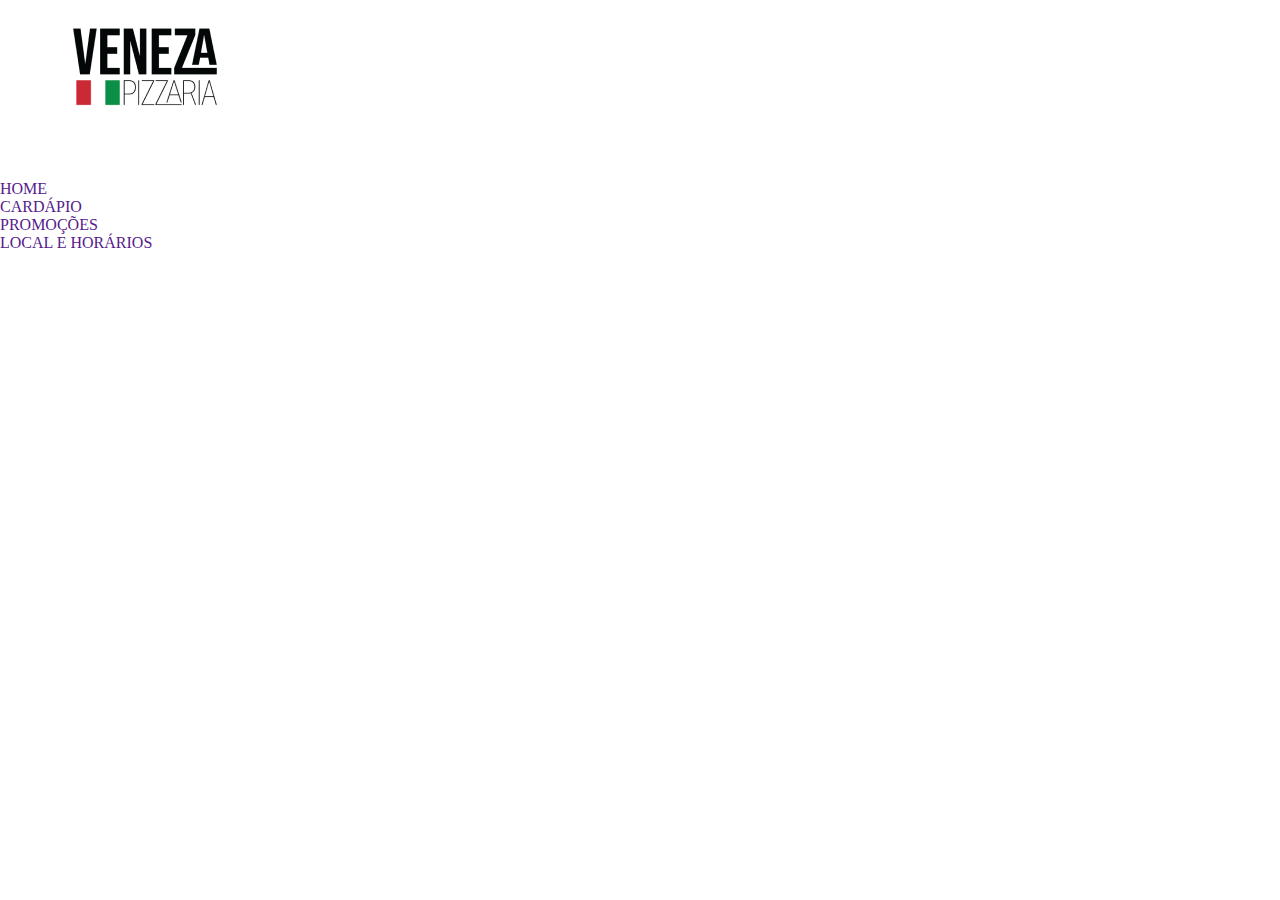
==== index.html @ e1e09b63 "Primeiro commit projeto pizzaria" ====
<!DOCTYPE html>
<html lang="pt-BR">
<head>
    <meta charset="UTF-8">
    <meta name="viewport" content="width=device-width, initial-scale=1.0">
    <link rel="stylesheet" href="./src/css/styles.css">
    <link rel="stylesheet" href="./src/css/globalStyles.css">
    <link rel="shortcut icon" href="./src/img/logo.png" type="image/x-icon">
    <title>Document</title>
</head>
<body>
    <header class="header">
        <div>
            <img src="./src/img/logo.png" alt="" class="logo">
        </div>
        <nav class="menu">
            <li><a href="">HOME</a></li>
            <li><a href="">CARDÁPIO</a></li>
            <li><a href="">PROMOÇÕES</a></li>
            <li><a href="">LOCAL E HORÁRIOS</a></li>
        </nav>

    </header>
    <main class="containar-main">
        <section class="container-home">

        </section>
        <section class="container-about">

        </section>
        <section class="container-promo">

        </section>
    </main>
    <footer class="container-footer">

    </footer>
    
</body>
</html>
---- src/css/styles.css ----
:root{
    --color-white: #ffffff;
    --color-dark: #2e2e2e;
}

/*
 
 font-family: 'Bebas Neue', sans-serif; 
 
 font-family: 'Montserrat', sans-serif; 


 FIGMA DO PROJETO:

 https://www.figma.com/file/WVMtINZcuRYAYWdAZIYNGV/Veneza-Pizzaria-(Community)?type=design&node-id=0-1&mode=design&t=MMG4ZK4it4PyKs6D-0


*/


/* CONFIGURAÇÕES DO HEADER */




/* CONFIGURAÇÕES DO HOME */





/* CONFIGURAÇÕES DO ABOUT */






/* CONFIGURAÇÕES DO PROMO */








/* CONFIGURAÇÕES DO FOOTER */
---- src/css/globalStyles.css ----
@import url('https://fonts.googleapis.com/css2?family=Bebas+Neue&family=Montserrat&display=swap');


* {
    margin: 0;
    padding: 0;
    box-sizing: border-box;
}

a {
    text-decoration: none;
}

li {
    list-style: none;
}
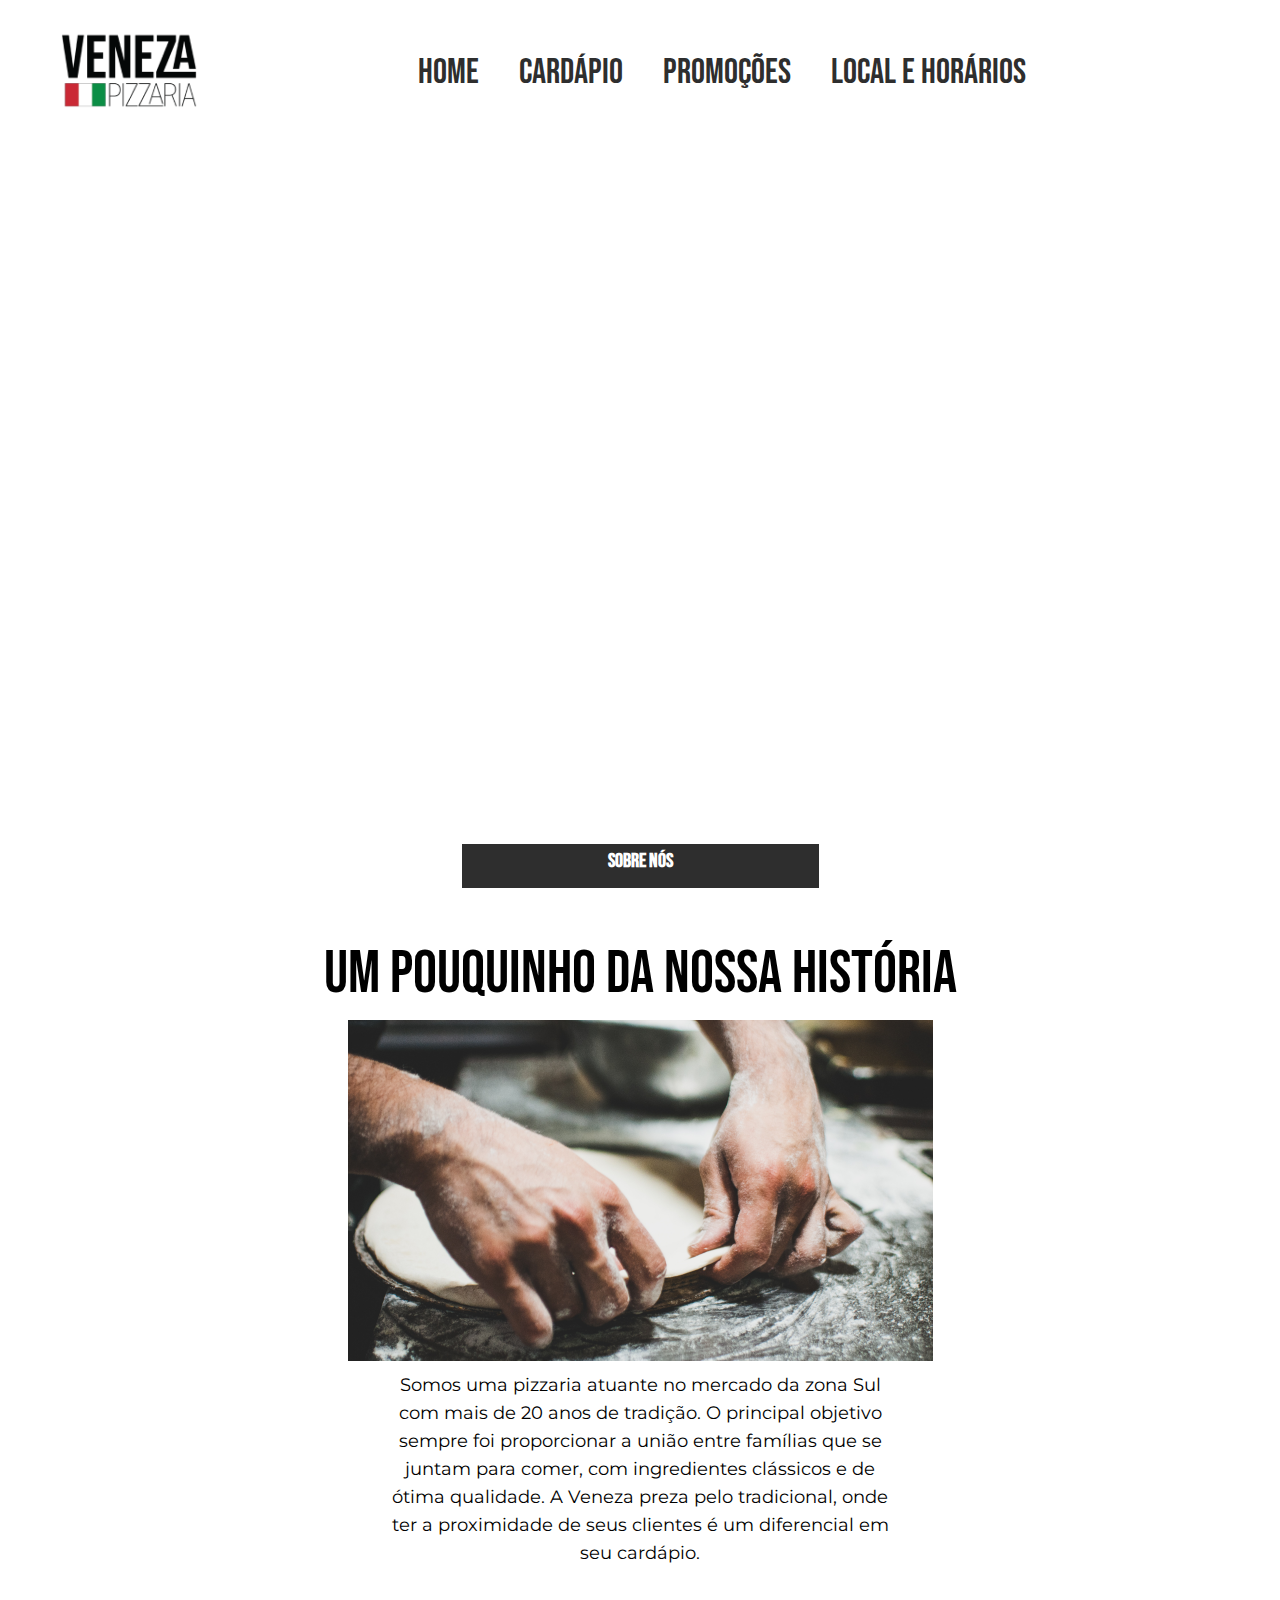
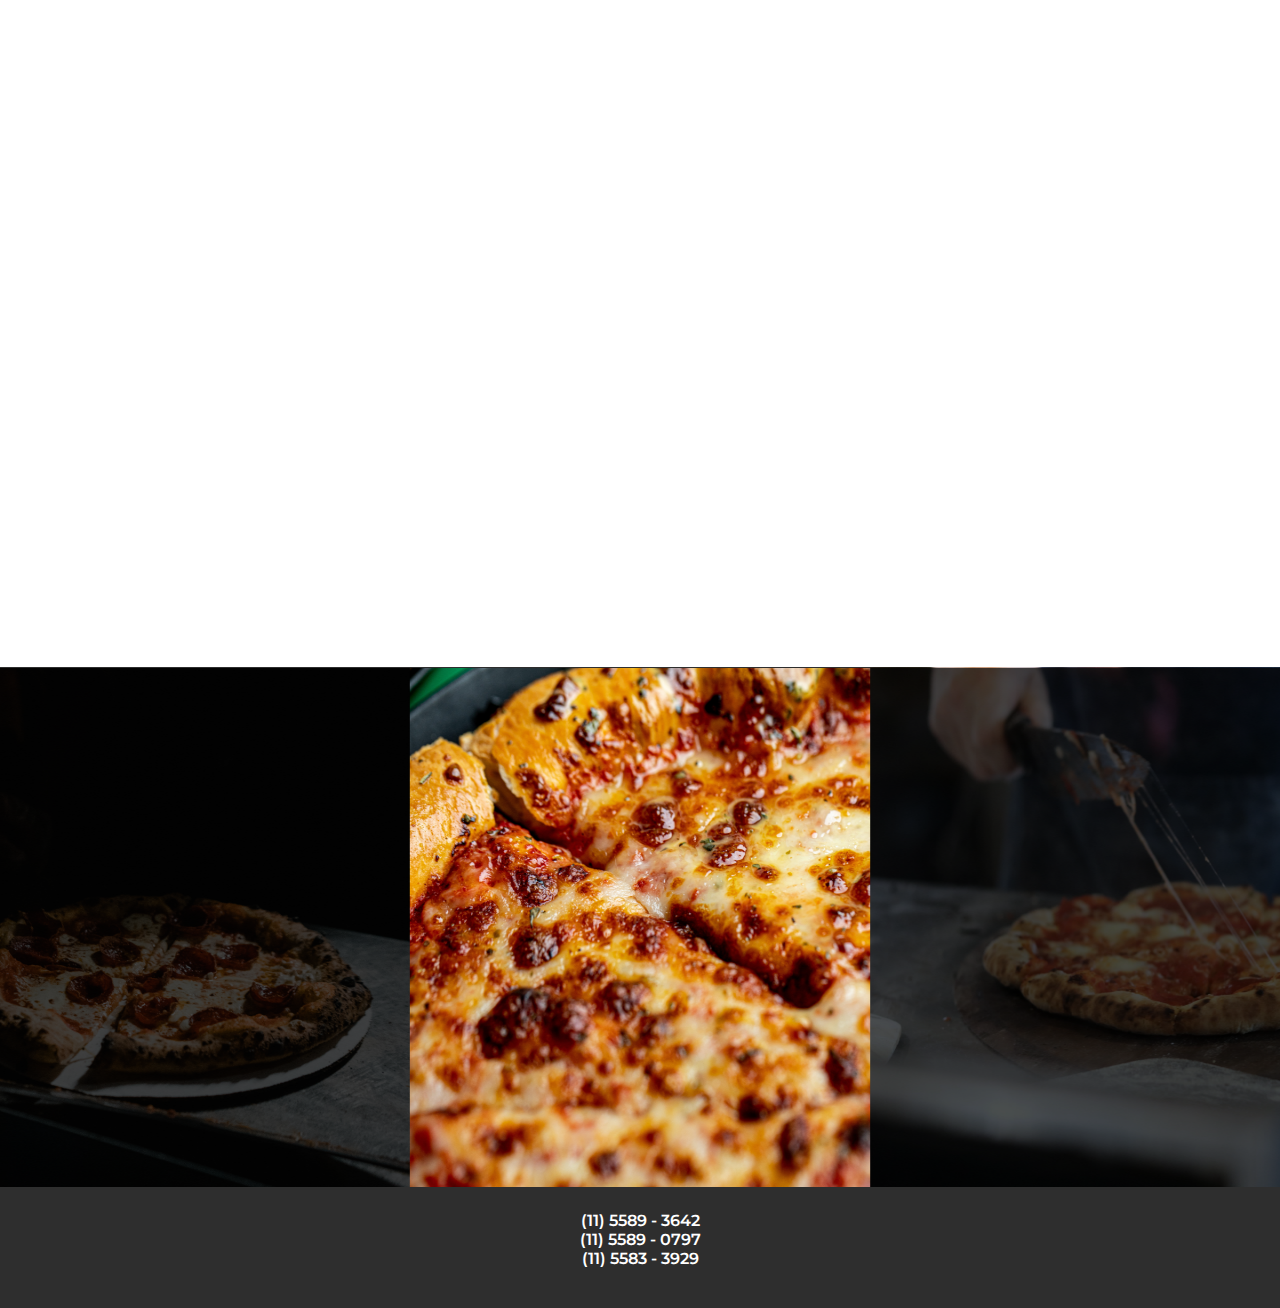
==== commit 84006497: "created header, about and footer" ====
--- a/index.html
+++ b/index.html
@@ -1,5 +1,6 @@
 <!DOCTYPE html>
 <html lang="pt-BR">
+
 <head>
     <meta charset="UTF-8">
     <meta name="viewport" content="width=device-width, initial-scale=1.0">
@@ -8,16 +9,17 @@
     <link rel="shortcut icon" href="./src/img/logo.png" type="image/x-icon">
     <title>Document</title>
 </head>
+
 <body>
     <header class="header">
         <div>
-            <img src="./src/img/logo.png" alt="" class="logo">
+            <img class="logo" src="./src/img/logo.png" alt="logo-site">
         </div>
         <nav class="menu">
-            <li><a href="">HOME</a></li>
-            <li><a href="">CARDÁPIO</a></li>
-            <li><a href="">PROMOÇÕES</a></li>
-            <li><a href="">LOCAL E HORÁRIOS</a></li>
+            <li><a href="#">HOME</a></li>
+            <li><a href="#">CARDÁPIO</a></li>
+            <li><a href="#">PROMOÇÕES</a></li>
+            <li><a href="#">LOCAL E HORÁRIOS</a></li>
         </nav>
 
     </header>
@@ -26,6 +28,17 @@
 
         </section>
         <section class="container-about">
+            <h3 class="title-about">SOBRE NÓS</h3>
+
+            <div class="container-content-about">
+                <h2 class="title-content-about">um pouquinho da nossa história</h2>
+                <img class="about-image" src="./src/img/about.png" alt="making-pizza-image">
+                <p class="text-about"> Somos uma pizzaria atuante no mercado da zona Sul com mais de 20 anos de
+                    tradição. O principal objetivo sempre foi proporcionar a união entre famílias que se juntam para
+                    comer, com ingredientes clássicos e de ótima qualidade. A Veneza preza pelo tradicional, onde ter a
+                    proximidade de seus clientes é um diferencial em seu cardápio.</p>
+
+            </div>
 
         </section>
         <section class="container-promo">
@@ -33,8 +46,15 @@
         </section>
     </main>
     <footer class="container-footer">
+        <img class="footer-image" src="./src/img/footer.png" alt="footer-image">
+        <div class="footer-text">
+            <p>(11) 5589 - 3642</p>
+            <p>(11) 5589 - 0797</p>
+            <p>(11) 5583 - 3929</p>
+        </div>
 
     </footer>
-    
+
 </body>
+
 </html>--- a/src/css/styles.css
+++ b/src/css/styles.css
@@ -1,6 +1,7 @@
-:root{
+:root {
     --color-white: #ffffff;
     --color-dark: #2e2e2e;
+    --color-grey: #616161;
 }
 
 /*
@@ -20,17 +21,102 @@
 
 /* CONFIGURAÇÕES DO HEADER */
 
+.header {
+    display: flex;
+    justify-content: flex-start;
+    align-items: center;
+    padding: 30px 60px;
+    gap: 200px;
+}
+
+.logo {
+    height: 80px;
+}
+
+.menu {
+    padding: 10px;
+    display: flex;
+    align-items: center;
+    justify-content: center;
+    gap: 20px;
+}
+
+.menu li a {
+    padding: 10px;
+    display: flex;
+    align-items: center;
+    justify-content: center;
+
+    font-family: 'Bebas Neue', sans-serif;
+    color: var(--color-dark);
+    font-size: 35px;
+}
+
+.menu li a:hover {
+    border-bottom: 1px solid var(--color-dark);
+    opacity: .8;
+}
+
+
+
 
 
 
 /* CONFIGURAÇÕES DO HOME */
 
-
+.container-home {
+    height: 700px;
+}
 
 
 
 /* CONFIGURAÇÕES DO ABOUT */
 
+.container-about {
+    display: flex;
+    justify-content: center;
+    align-items: center;
+    flex-direction: column;
+}
+
+.title-about {
+    background-color: var(--color-dark);
+    height: 44px;
+    padding: 5px;
+    width: 357px;
+
+    font-family: 'Bebas Neue', sans-serif;
+    color: var(--color-white);
+    font-size: 20px;
+    text-align: center;
+    margin-bottom: 50px;
+
+}
+
+.container-content-about{
+    display: flex;
+    justify-content: center;
+    align-items: center;
+    flex-direction: column;
+    gap: 10px;
+}
+
+.title-content-about{
+    font-family: 'Bebas Neue', sans-serif;
+    text-transform: uppercase;
+    font-weight: 500;
+    font-size: 60px;
+
+}
+
+.text-about{
+    font-family: 'Montserrat', sans-serif; 
+    text-align: center;
+    width: 510px;
+    font-size: 18px;
+    line-height: 28px;
+
+}
 
 
 
@@ -38,11 +124,31 @@
 
 /* CONFIGURAÇÕES DO PROMO */
 
+.container-promo {
+    height: 700px;
+}
 
 
 
 
 
 
+/* CONFIGURAÇÕES DO FOOTER */
 
-/* CONFIGURAÇÕES DO FOOTER */+.container-footer{
+background-color: var(--color-dark);
+}
+
+.footer-image{
+    width: 100%;
+    height: 520px;
+}
+
+.footer-text{
+    color: var(--color-white);
+    font-family: 'Montserrat', sans-serif; 
+    font-weight: 600;
+    text-align: center;
+    padding: 20px 0 40px 0px;
+
+}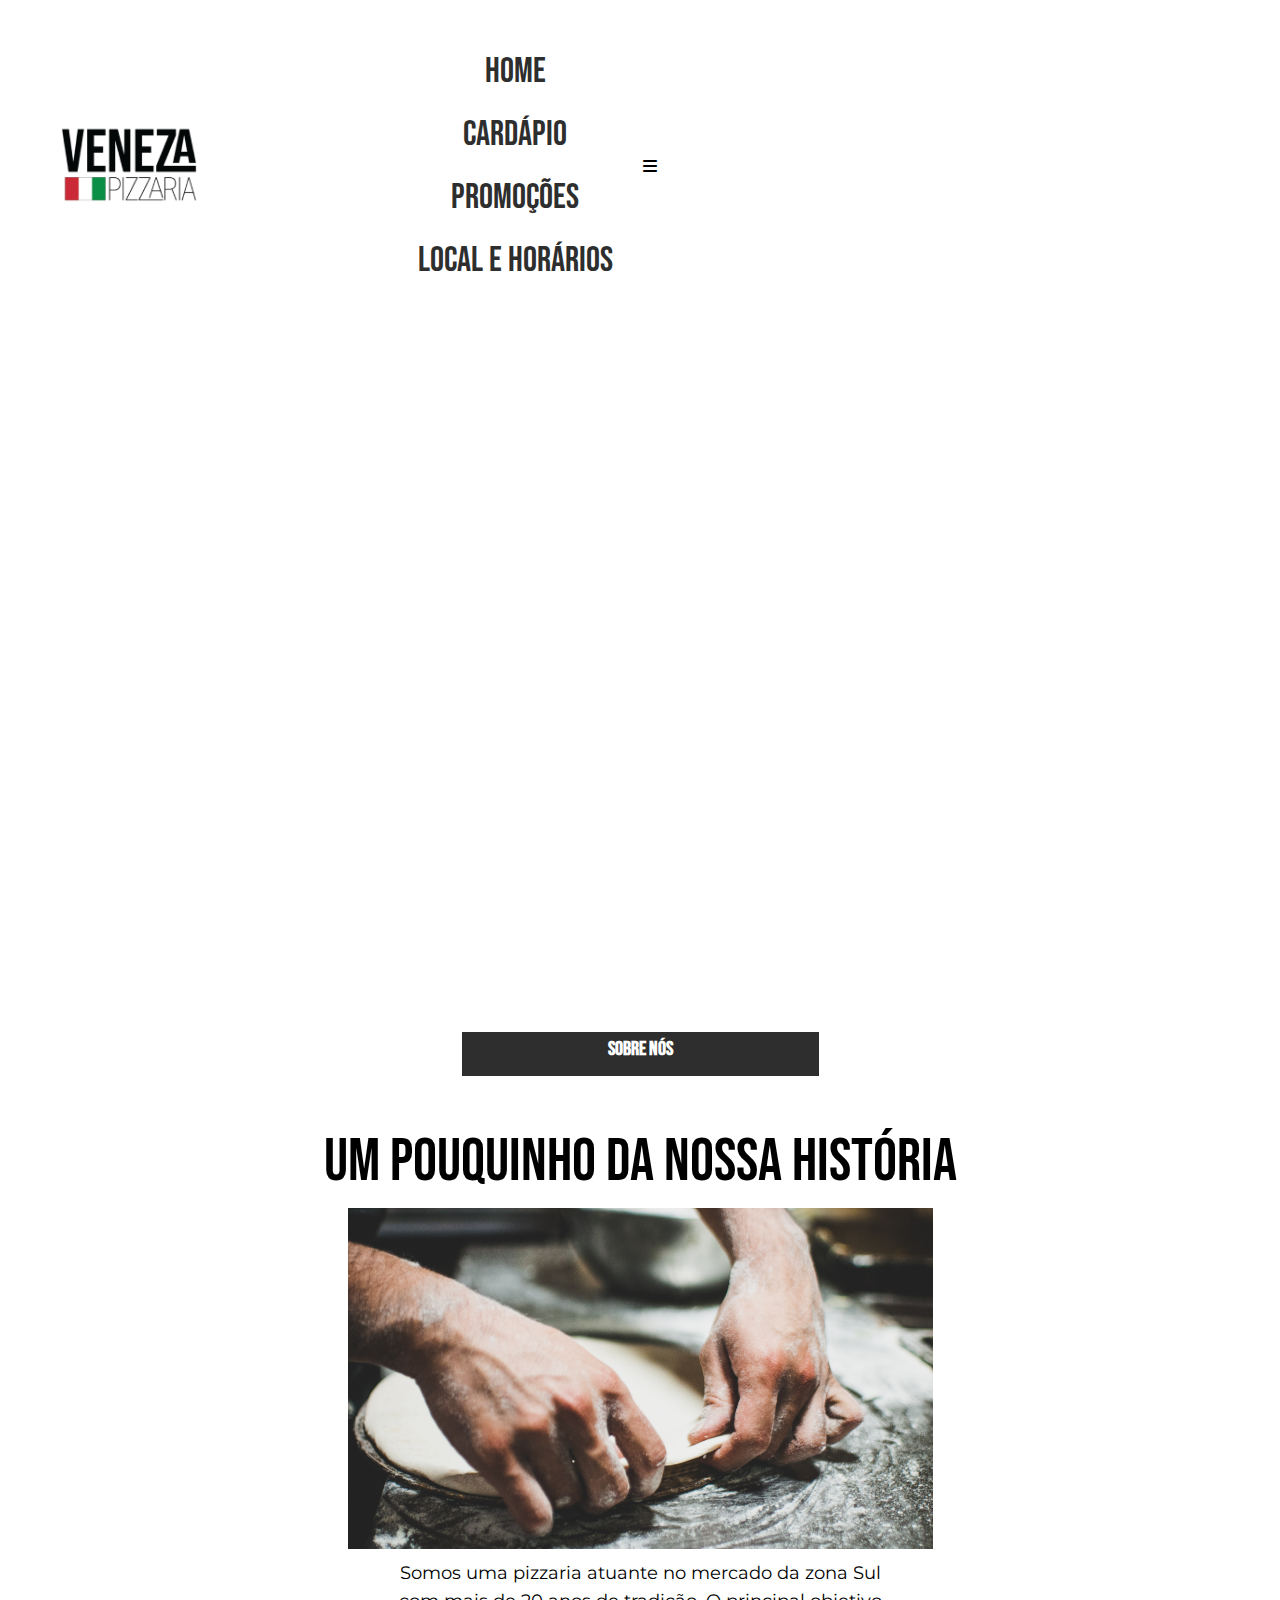
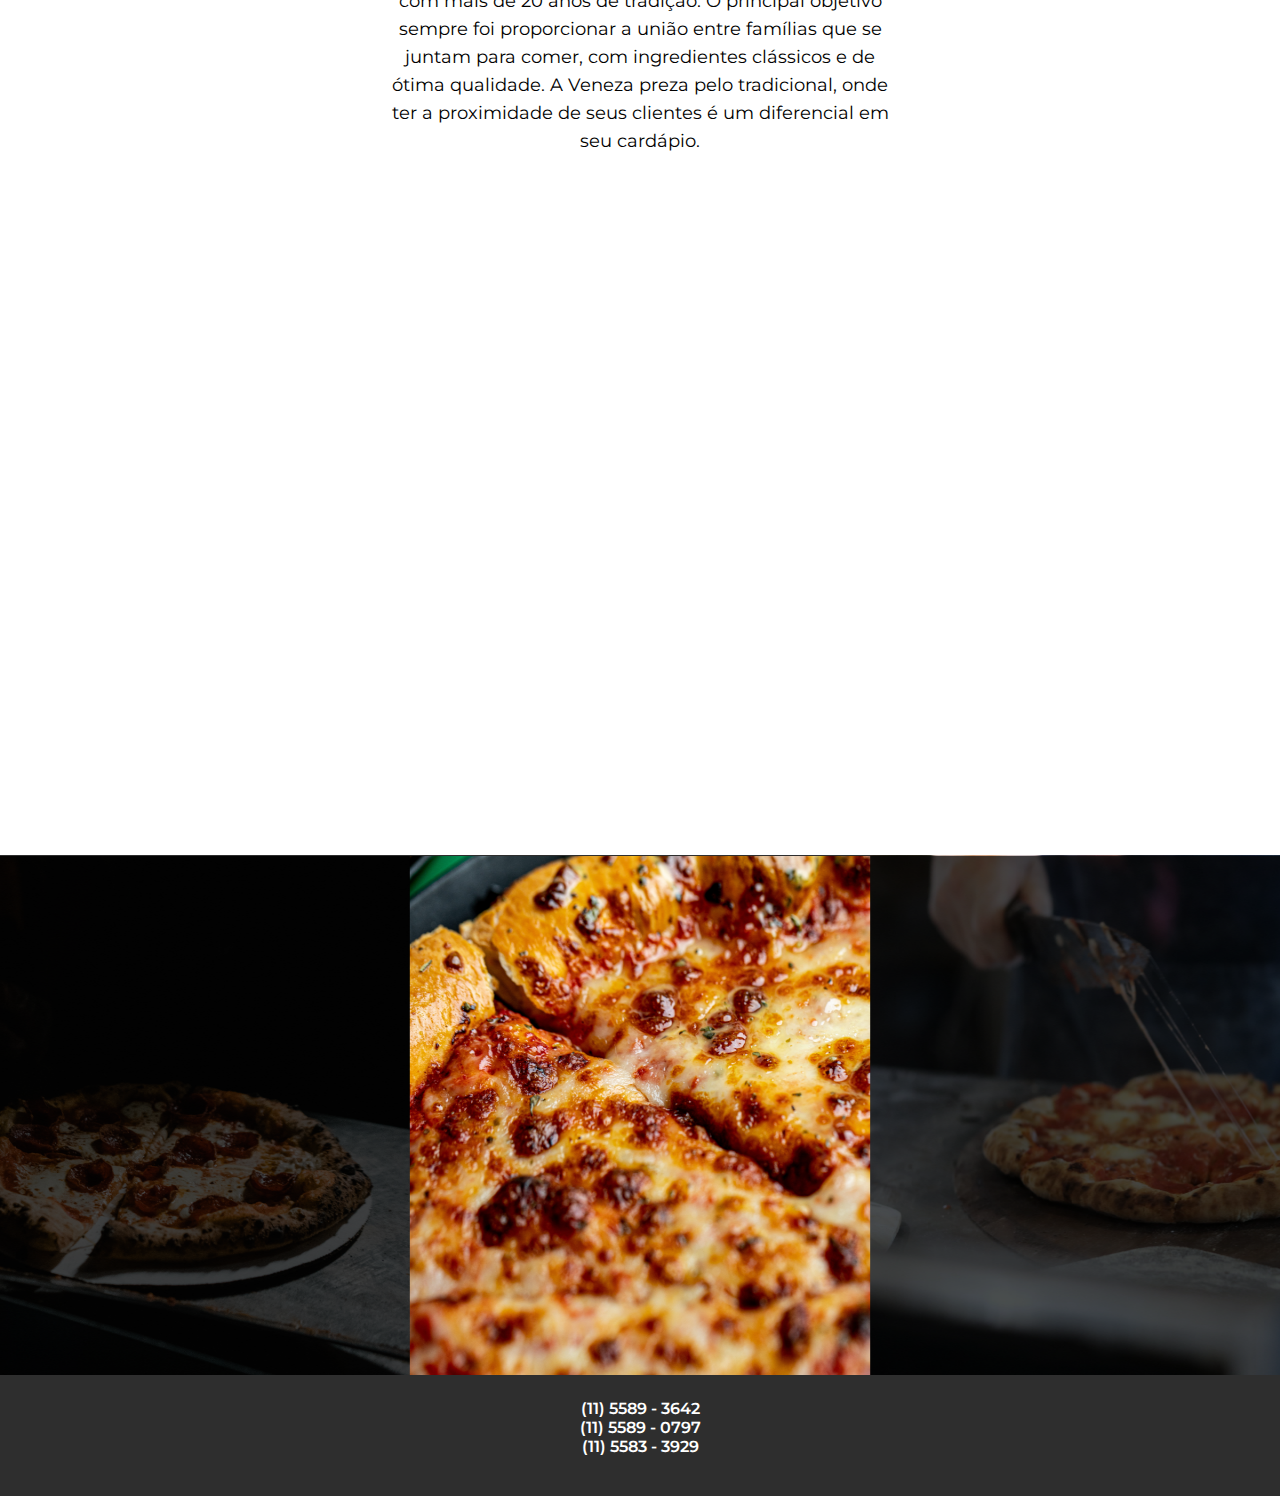
==== commit 6ddc0fa3: "Created menu and navgation, and adress page" ====
--- a/index.html
+++ b/index.html
@@ -6,8 +6,9 @@
     <meta name="viewport" content="width=device-width, initial-scale=1.0">
     <link rel="stylesheet" href="./src/css/styles.css">
     <link rel="stylesheet" href="./src/css/globalStyles.css">
+    <link rel="stylesheet" href="https://cdnjs.cloudflare.com/ajax/libs/font-awesome/6.4.0/css/all.min.css">
     <link rel="shortcut icon" href="./src/img/logo.png" type="image/x-icon">
-    <title>Document</title>
+    <title>PIZZARIA VENEZA</title>
 </head>
 
 <body>
@@ -16,10 +17,14 @@
             <img class="logo" src="./src/img/logo.png" alt="logo-site">
         </div>
         <nav class="menu">
-            <li><a href="#">HOME</a></li>
-            <li><a href="#">CARDÁPIO</a></li>
-            <li><a href="#">PROMOÇÕES</a></li>
-            <li><a href="#">LOCAL E HORÁRIOS</a></li>
+            <ul class="primary-navgation">
+                <li><a href="./index.html">HOME</a></li>
+                <li><a href="./src/pages/cardapio/index.html">CARDÁPIO</a></li>
+                <li><a href="./src/pages/promo/index.html">PROMOÇÕES</a></li>
+                <li><a href="./src/pages/local/index.html">LOCAL E HORÁRIOS</a></li>
+            </ul>
+            <i class="fa-solid fa-bars"></i>
+
         </nav>
 
     </header>
@@ -56,5 +61,6 @@
     </footer>
 
 </body>
+<script src="./src/js/scripts.js"></script>
 
 </html>--- a/src/css/styles.css
+++ b/src/css/styles.css
@@ -1,7 +1,6 @@
 :root {
     --color-white: #ffffff;
     --color-dark: #2e2e2e;
-    --color-grey: #616161;
 }
 
 /*
